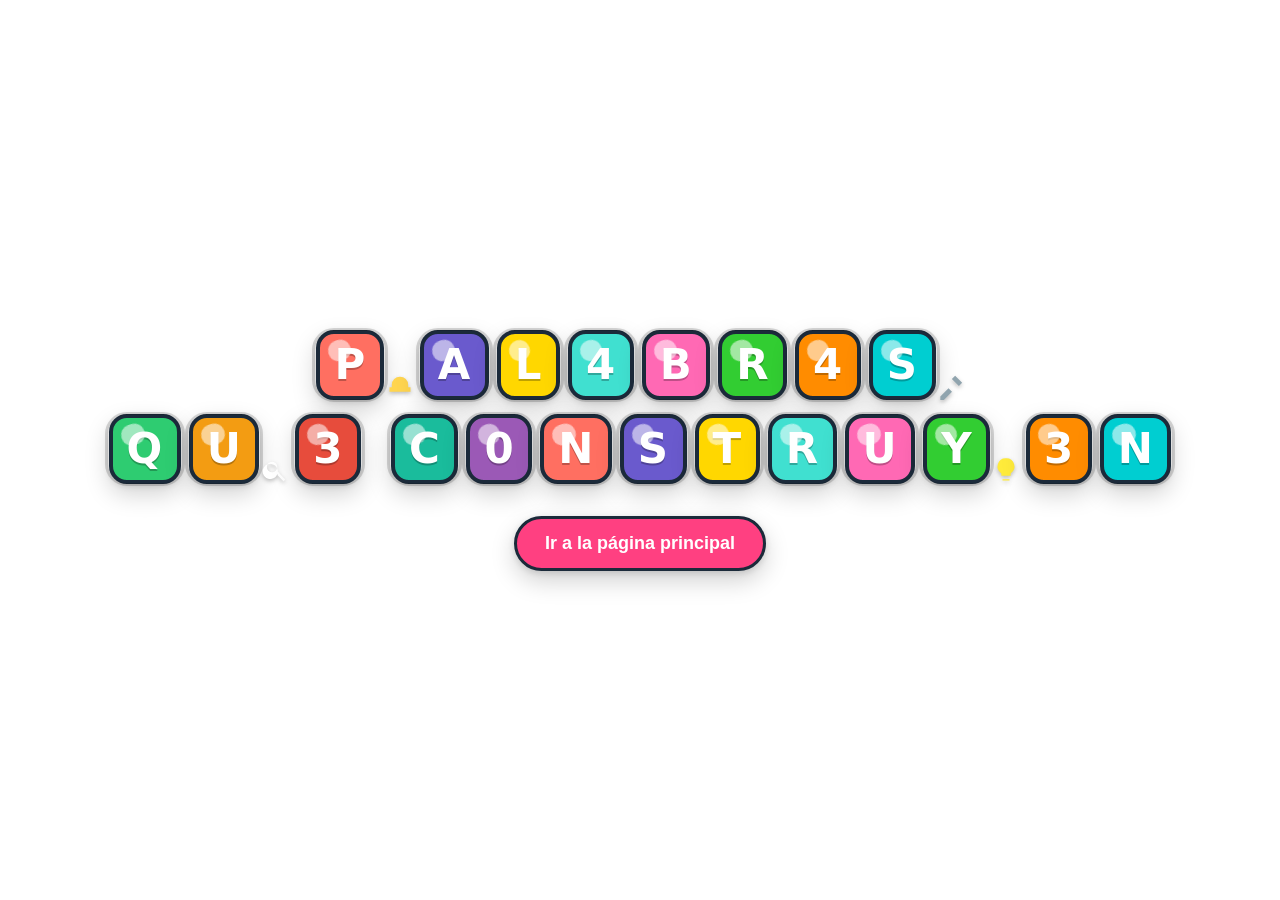
==== index.html @ cc8bb0c8 "este es el index" ====
<!DOCTYPE html>
<html lang="es">
<head>
  <meta charset="UTF-8" />
  <meta name="viewport" content="width=device-width, initial-scale=1" />
  <title>Palabras que construyen</title>
  <link rel="preconnect" href="[fonts.googleapis.com](https://fonts.googleapis.com)">
  <link rel="preconnect" href="[fonts.gstatic.com](https://fonts.gstatic.com)" crossorigin>
  <link href="[fonts.googleapis.com](https://fonts.googleapis.com/css2?family=Fredoka:wght@600;700&display=swap)" rel="stylesheet">
  <style>
    :root{
      --bg:#ffffff;
      --shadow:0 10px 24px rgba(0,0,0,0.18), 0 2px 6px rgba(0,0,0,0.12);
      --stroke:#1b2a3a;
      --radius:28px;
      --gap:8px;
      --delay-step:0.08s;
      --pad:10px 14px;
      --scale:1.06;
      --ink:#0b2032;
      --accent:#ff4081;
    }

    *{box-sizing:border-box}
    body{
      margin:0;
      min-height:100vh;
      display:flex;
      flex-direction:column;
      align-items:center;
      justify-content:center;
      gap:32px;
      background:var(--bg);
      font-family:'Fredoka', system-ui, -apple-system, Segoe UI, Arial, sans-serif;
      color:#15202b;
    }

    .logo{
      display:flex;
      flex-direction:column;
      align-items:center;
      gap:14px;
      text-align:center;
      user-select:none;
    }

    .fila{
      display:flex;
      align-items:flex-end;
      gap:var(--gap);
      flex-wrap:wrap;
      justify-content:center;
    }

    .burbuja{
      position:relative;
      display:inline-flex;
      align-items:center;
      justify-content:center;
      padding:var(--pad);
      min-width:46px;
      min-height:52px;
      border-radius:18px;
      color:#fff;
      font-weight:700;
      font-size:42px;
      line-height:1;
      letter-spacing:0.5px;
      text-shadow:0 2px 0 rgba(0,0,0,0.25);
      box-shadow:var(--shadow);
      border:4px solid var(--stroke);
      transform:scale(0.6) translateY(16px) rotate(-2deg);
      opacity:0;
      animation:pop 0.55s cubic-bezier(.2,1.4,.3,1) forwards;
    }

    /* Variación ligera para que parezca dibujado */
    .burbuja:nth-child(2n){ transform:scale(0.6) translateY(16px) rotate(2.5deg); }
    .burbuja:nth-child(3n){ transform:scale(0.6) translateY(16px) rotate(-4deg); }

    .burbuja::after{
      content:"";
      position:absolute;
      inset:-6px -8px;
      border-radius:22px;
      border:3px solid rgba(0,0,0,0.15);
      pointer-events:none;
    }

    /* Brillo */
    .burbuja i{
      position:absolute;
      top:6px; left:8px;
      width:38%;
      height:34%;
      border-radius:16px;
      background:rgba(255,255,255,0.55);
      filter:blur(0.2px);
      transform:rotate(-18deg);
    }

    /* Iconitos */
    .ico{
      width:28px; height:28px;
      margin-left:-6px;
      margin-right:-2px;
      filter:drop-shadow(0 2px 2px rgba(0,0,0,.25));
    }

    .btn{
      padding:14px 28px;
      font-size:18px;
      font-weight:700;
      color:#fff;
      background:var(--accent);
      border:none;
      border-radius:999px;
      box-shadow:var(--shadow);
      cursor:pointer;
      transition:transform .2s ease, background .2s ease;
      border:3px solid var(--stroke);
    }
    .btn:hover{ transform:scale(var(--scale)); background:#e91e63; }

    @keyframes pop{
      60%{ transform:scale(1.08) translateY(-4px) rotate(0); opacity:1; }
      100%{ transform:scale(1) translateY(0) rotate(0); opacity:1; }
    }

    /* Responsivo */
    @media (max-width:540px){
      .burbuja{ font-size:32px; min-width:40px; min-height:46px; }
      .ico{ width:24px; height:24px; }
    }
  </style>
</head>
<body>
  <div class="logo" aria-label="PAL4BR4S QU3 C0NSTRUY3N">
    <div class="fila" id="fila1"></div>
    <div class="fila" id="fila2"></div>
  </div>

  <button class="btn" onclick="location.href='principal.html'">Ir a la página principal</button>

  <script>
    const linea1 = "PAL4BR4S";
    const linea2 = "QU3 C0NSTRUY3N";

    // Paleta vibrante estilo caricatura
    const colores = [
      "#ff6f61", "#6a5acd", "#ffd700", "#40e0d0", "#ff69b4",
      "#32cd32", "#ff8c00", "#00ced1", "#8a2be2", "#ff1493",
      "#2ecc71", "#f39c12", "#e74c3c", "#1abc9c", "#9b59b6"
    ];

    // SVGs pequeños a modo de herramientas/lupa/idea
    const svgs = {
      casco:'<svg class="ico" viewBox="0 0 24 24" fill="#ffd54f"><path d="M12 4a7 7 0 0 0-7 7v2H3v4h18v-4h-2v-2a7 7 0 0 0-7-7z"/></svg>',
      martillo:'<svg class="ico" viewBox="0 0 24 24" fill="#90a4ae"><path d="M2 21l7-7 3 3-7 7H2v-3zM14.7 3.3l6 6-2.8 2.8-6-6L14.7 3.3z"/></svg>',
      lupa:'<svg class="ico" viewBox="0 0 24 24" fill="#fff"><path d="M15.5 14h-.8l-.3-.3A6.5 6.5 0 1 0 14 15.5l.3.3v.8l5 5 1.5-1.5-5-5zm-6 0A4.5 4.5 0 1 1 14 9.5 4.5 4.5 0 0 1 9.5 14z"/></svg>',
      foco:'<svg class="ico" viewBox="0 0 24 24" fill="#ffeb3b"><path d="M9 21h6v-1H9v1zm3-19a7 7 0 0 0-4 12.9V17h8v-2.1A7 7 0 0 0 12 2z"/></svg>'
    };

    function crearBurbuja(char, i){
      const span = document.createElement('span');
      span.className = 'burbuja';
      span.textContent = char;
      span.style.background = colores[i % colores.length];
      span.style.borderColor = '#1b2a3a';
      span.style.animationDelay = `${i * 0.08}s`;
      const shine = document.createElement('i');
      span.appendChild(shine);
      return span;
    }

    function insertarLinea(texto, contenedorId, offset = 0, adornos = []){
      const cont = document.getElementById(contenedorId);
      let idx = 0;
      for (const ch of texto){
        if (ch === ' ') {
          const gap = document.createElement('div');
          gap.style.width = '14px';
          cont.appendChild(gap);
          continue;
        }
        const b = crearBurbuja(ch, offset + idx);
        cont.appendChild(b);
        idx++;
        // Inserta adorno si corresponde
        const deco = adornos.shift?.() || null;
        if (deco){
          const wrap = document.createElement('div');
          wrap.innerHTML = deco;
          cont.appendChild(wrap.firstChild);
        }
      }
    }

    // Línea 1 con casco al inicio y martillo al final
    insertarLinea(linea1, 'fila1', 0, [
      svgs.casco, null, null, null, null, null, null, svgs.martillo
    ]);

    // Línea 2 con lupa después de la Q y foco al final
    insertarLinea(linea2, 'fila2', linea1.length + 2, [
      null, svgs.lupa, null, null, null, null, null, null, null, null, svgs.foco
    ]);
  </script>
</body>
</html>
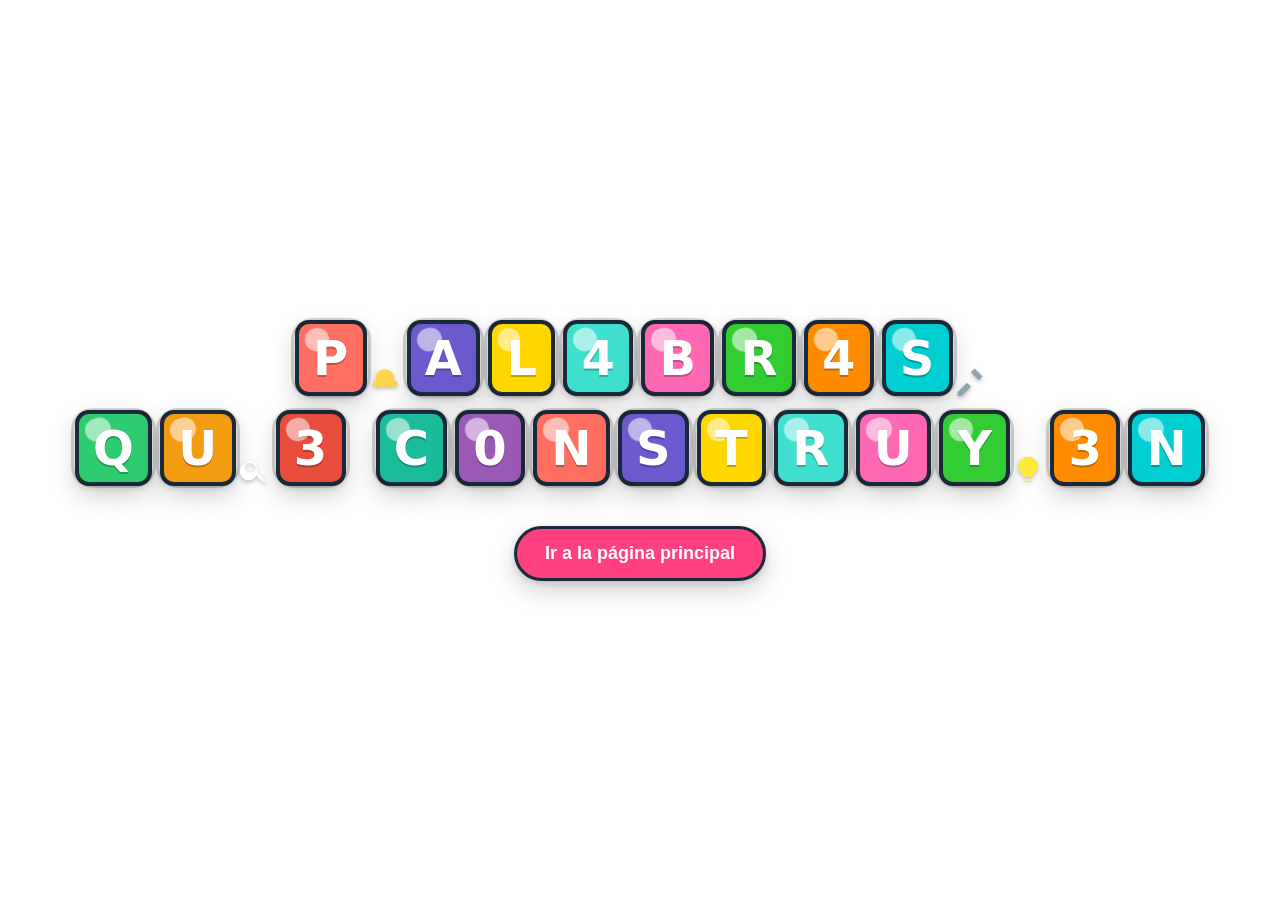
==== commit 7745f155: "reajustado" ====
--- a/index.html
+++ b/index.html
@@ -8,130 +8,179 @@
   <link rel="preconnect" href="[fonts.gstatic.com](https://fonts.gstatic.com)" crossorigin>
   <link href="[fonts.googleapis.com](https://fonts.googleapis.com/css2?family=Fredoka:wght@600;700&display=swap)" rel="stylesheet">
   <style>
-    :root{
-      --bg:#ffffff;
-      --shadow:0 10px 24px rgba(0,0,0,0.18), 0 2px 6px rgba(0,0,0,0.12);
-      --stroke:#1b2a3a;
-      --radius:28px;
-      --gap:8px;
-      --delay-step:0.08s;
-      --pad:10px 14px;
-      --scale:1.06;
-      --ink:#0b2032;
-      --accent:#ff4081;
-    }
-
-    *{box-sizing:border-box}
-    body{
-      margin:0;
-      min-height:100vh;
-      display:flex;
-      flex-direction:column;
-      align-items:center;
-      justify-content:center;
-      gap:32px;
-      background:var(--bg);
-      font-family:'Fredoka', system-ui, -apple-system, Segoe UI, Arial, sans-serif;
-      color:#15202b;
-    }
-
-    .logo{
-      display:flex;
-      flex-direction:column;
-      align-items:center;
-      gap:14px;
-      text-align:center;
-      user-select:none;
-    }
-
-    .fila{
-      display:flex;
-      align-items:flex-end;
-      gap:var(--gap);
-      flex-wrap:wrap;
-      justify-content:center;
-    }
-
-    .burbuja{
-      position:relative;
-      display:inline-flex;
-      align-items:center;
-      justify-content:center;
-      padding:var(--pad);
-      min-width:46px;
-      min-height:52px;
-      border-radius:18px;
-      color:#fff;
-      font-weight:700;
-      font-size:42px;
-      line-height:1;
-      letter-spacing:0.5px;
-      text-shadow:0 2px 0 rgba(0,0,0,0.25);
-      box-shadow:var(--shadow);
-      border:4px solid var(--stroke);
-      transform:scale(0.6) translateY(16px) rotate(-2deg);
-      opacity:0;
-      animation:pop 0.55s cubic-bezier(.2,1.4,.3,1) forwards;
-    }
-
-    /* Variación ligera para que parezca dibujado */
-    .burbuja:nth-child(2n){ transform:scale(0.6) translateY(16px) rotate(2.5deg); }
-    .burbuja:nth-child(3n){ transform:scale(0.6) translateY(16px) rotate(-4deg); }
-
-    .burbuja::after{
-      content:"";
-      position:absolute;
-      inset:-6px -8px;
-      border-radius:22px;
-      border:3px solid rgba(0,0,0,0.15);
-      pointer-events:none;
-    }
-
-    /* Brillo */
-    .burbuja i{
-      position:absolute;
-      top:6px; left:8px;
-      width:38%;
-      height:34%;
-      border-radius:16px;
-      background:rgba(255,255,255,0.55);
-      filter:blur(0.2px);
-      transform:rotate(-18deg);
-    }
-
-    /* Iconitos */
-    .ico{
-      width:28px; height:28px;
-      margin-left:-6px;
-      margin-right:-2px;
-      filter:drop-shadow(0 2px 2px rgba(0,0,0,.25));
-    }
-
-    .btn{
-      padding:14px 28px;
-      font-size:18px;
-      font-weight:700;
-      color:#fff;
-      background:var(--accent);
-      border:none;
-      border-radius:999px;
-      box-shadow:var(--shadow);
-      cursor:pointer;
-      transition:transform .2s ease, background .2s ease;
-      border:3px solid var(--stroke);
-    }
-    .btn:hover{ transform:scale(var(--scale)); background:#e91e63; }
-
-    @keyframes pop{
-      60%{ transform:scale(1.08) translateY(-4px) rotate(0); opacity:1; }
-      100%{ transform:scale(1) translateY(0) rotate(0); opacity:1; }
-    }
-
-    /* Responsivo */
-    @media (max-width:540px){
-      .burbuja{ font-size:32px; min-width:40px; min-height:46px; }
-      .ico{ width:24px; height:24px; }
-    }
+    :root {
+  --bg: #ffffff;
+  --shadow: 0 10px 24px rgba(0, 0, 0, 0.18), 0 2px 6px rgba(0, 0, 0, 0.12);
+  --stroke: #1b2a3a;
+  --radius: 28px;
+  --gap: 6px; /* Reducido para móvil pequeño */
+  --delay-step: 0.08s;
+  --pad: 8px 10px; /* Reducido para móvil pequeño */
+  --scale: 1.06;
+  --ink: #0b2032;
+  --accent: #ff4081;
+}
+
+* { box-sizing: border-box; }
+
+body {
+  margin: 0;
+  min-height: 100vh;
+  display: flex;
+  flex-direction: column;
+  align-items: center;
+  justify-content: center;
+  gap: 24px; /* Menor separación en móviles */
+  background: var(--bg);
+  font-family: 'Fredoka', system-ui, -apple-system, Segoe UI, Arial, sans-serif;
+  color: #15202b;
+}
+
+.logo {
+  display: flex;
+  flex-direction: column;
+  align-items: center;
+  gap: 10px;
+  text-align: center;
+  user-select: none;
+}
+
+.fila {
+  display: flex;
+  align-items: flex-end;
+  gap: var(--gap);
+  flex-wrap: wrap;
+  justify-content: center;
+}
+
+/* Base optimizada para Móviles Pequeños (Por debajo de 360px) */
+.burbuja {
+  position: relative;
+  display: inline-flex;
+  align-items: center;
+  justify-content: center;
+  padding: var(--pad);
+  min-width: 36px;
+  min-height: 42px;
+  border-radius: 14px;
+  color: #fff;
+  font-weight: 700;
+  font-size: 26px; /* Texto pequeño para que no rompa fila */
+  line-height: 1;
+  letter-spacing: 0.5px;
+  text-shadow: 0 2px 0 rgba(0, 0, 0, 0.25);
+  box-shadow: var(--shadow);
+  border: 3px solid var(--stroke); /* Borde más delgado en móvil */
+  transform: scale(0.6) translateY(16px) rotate(-2deg);
+  opacity: 0;
+  animation: pop 0.55s cubic-bezier(.2, 1.4, .3, 1) forwards;
+}
+
+.burbuja:nth-child(2n) { transform: scale(0.6) translateY(16px) rotate(2.5deg); }
+.burbuja:nth-child(3n) { transform: scale(0.6) translateY(16px) rotate(-4deg); }
+
+.burbuja::after {
+  content: "";
+  position: absolute;
+  inset: -5px -6px;
+  border-radius: 18px;
+  border: 2px solid rgba(0, 0, 0, 0.15);
+  pointer-events: none;
+}
+
+.burbuja i {
+  position: absolute;
+  top: 4px; left: 6px;
+  width: 38%;
+  height: 34%;
+  border-radius: 16px;
+  background: rgba(255, 255, 255, 0.55);
+  filter: blur(0.2px);
+  transform: rotate(-18deg);
+}
+
+.ico {
+  width: 20px; height: 20px;
+  margin-left: -4px;
+  margin-right: -1px;
+  filter: drop-shadow(0 2px 2px rgba(0, 0, 0, .25));
+}
+
+.btn {
+  padding: 12px 24px;
+  font-size: 16px;
+  font-weight: 700;
+  color: #fff;
+  background: var(--accent);
+  border: none;
+  border-radius: 999px;
+  box-shadow: var(--shadow);
+  cursor: pointer;
+  transition: transform .2s ease, background .2s ease;
+  border: 3px solid var(--stroke);
+}
+.btn:hover { transform: scale(var(--scale)); background: #e91e63; }
+
+@keyframes pop {
+  60% { transform: scale(1.08) translateY(-4px) rotate(0); opacity: 1; }
+  100% { transform: scale(1) translateY(0) rotate(0); opacity: 1; }
+}
+
+
+/* ==========================================================================
+   MEDIA QUERIES (CRECIENDO DESDE MÓVIL HACIA ESCRITORIO)
+   ========================================================================== */
+
+/* 📱 Móviles Estándar (Pantallas medianas como iPhone, Samsung Galaxy, etc.) */
+@media (min-width: 360px) {
+  :root { 
+    --gap: 8px; 
+    --pad: 10px 12px;
+  }
+  body { gap: 28px; }
+  .burbuja { font-size: 32px; min-width: 42px; min-height: 48px; border-width: 4px; }
+  .ico { width: 24px; height: 24px; }
+  .btn { padding: 14px 26px; font-size: 17px; }
+}
+
+/* 📱 Móviles Grandes y Tablets Verticales (Phablets / Kindle / iPads Retrato) */
+@media (min-width: 576px) {
+  :root { --pad: 10px 14px; }
+  body { gap: 32px; }
+  .logo { gap: 14px; }
+  .burbuja { font-size: 38px; min-width: 44px; min-height: 50px; }
+  .burbuja::after { inset: -6px -8px; border-radius: 22px; border-width: 3px; }
+  .ico { width: 26px; height: 26px; margin-left: -6px; margin-right: -2px; }
+  .btn { font-size: 18px; padding: 14px 28px; }
+}
+
+/* 🖥️ Tablets Horizontales y Laptops Pequeñas (iPads Paisaje / Netbooks) */
+@media (min-width: 768px) {
+  /* Aquí tus burbujas toman el tamaño máximo original de tu diseño */
+  .burbuja { font-size: 42px; min-width: 46px; min-height: 52px; }
+  .ico { width: 28px; height: 28px; }
+}
+
+/* 🖥️ Computadoras Portátiles / Laptops Estándar (13″ - 15″) */
+@media (min-width: 992px) {
+  body { gap: 40px; }
+  /* Escalado ligero opcional para pantallas de escritorio para que luzca imponente */
+  .burbuja { font-size: 46px; min-width: 50px; min-height: 56px; }
+  .ico { width: 32px; height: 32px; }
+}
+
+/* 🖥️ Pantallas de Escritorio Grandes y Monitores Full HD (1080p) */
+@media (min-width: 1200px) {
+  .burbuja { font-size: 48px; min-width: 54px; min-height: 60px; }
+}
+
+/* 📺 Monitores Ultra-Wide, 2K y Televisores (4K) */
+@media (min-width: 1400px) {
+  body { gap: 48px; }
+  .burbuja { font-size: 52px; min-width: 58px; min-height: 64px; }
+  .btn { font-size: 20px; padding: 16px 32px; }
+}
+
   </style>
 </head>
 <body>
@@ -140,7 +189,7 @@
     <div class="fila" id="fila2"></div>
   </div>
 
-  <button class="btn" onclick="location.href='principal.html'">Ir a la página principal</button>
+  <button class="btn" onclick="location.href='Principal.html'">Ir a la página principal</button>
 
   <script>
     const linea1 = "PAL4BR4S";
